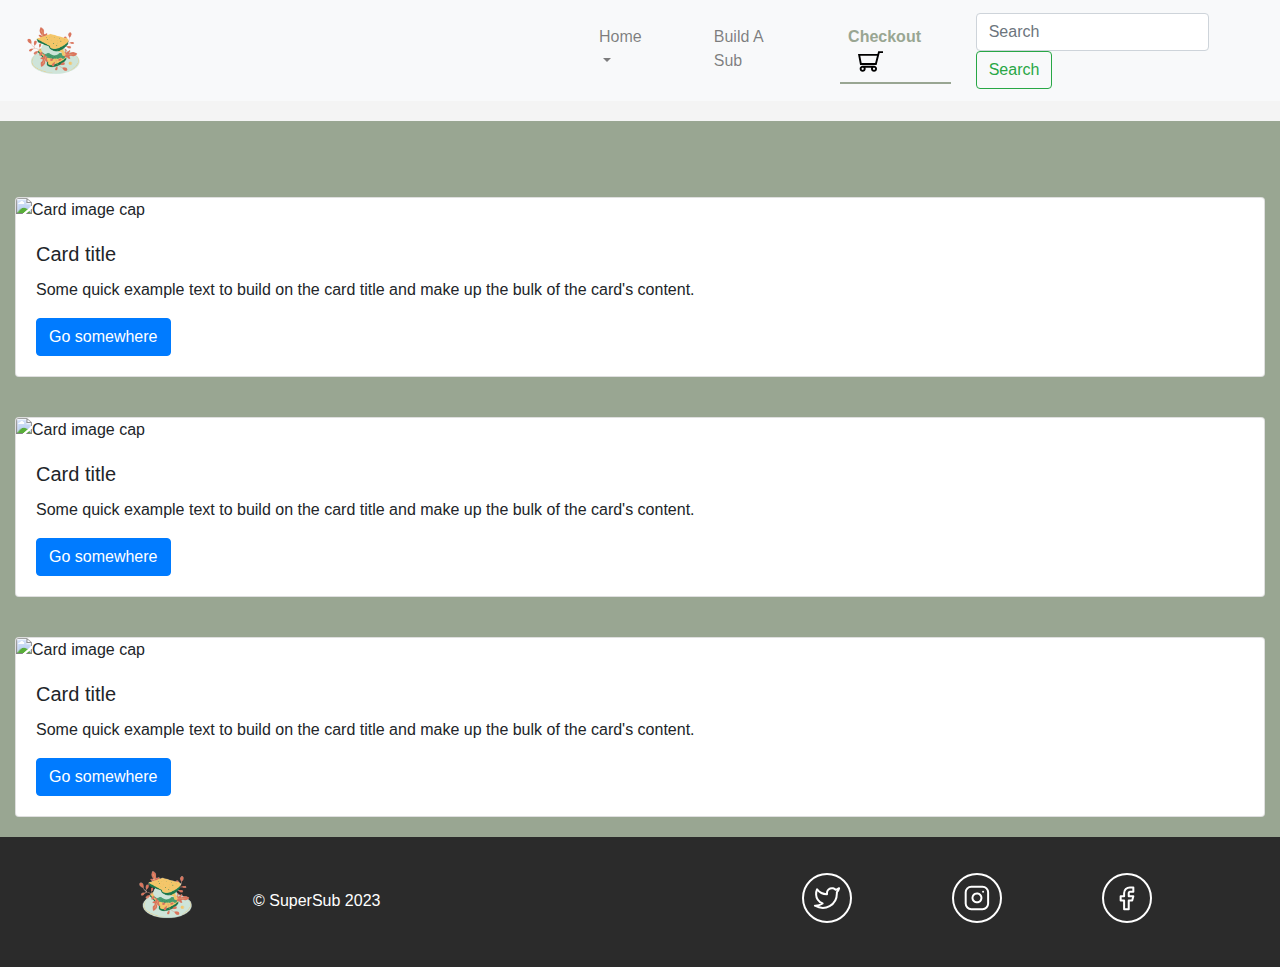
==== pages/checkout.html @ 88208ab3 "update nav" ====
<!doctype html>
<html lang="en">
  <head>
    <!-- Required meta tags -->
    <meta charset="utf-8">
    <meta name="viewport" content="width=device-width, initial-scale=1, shrink-to-fit=no">

    <!--External Links-->
    <!--Fonts-->
    <link rel="preconnect" href="https://fonts.googleapis.com">
    <link rel="preconnect" href="https://fonts.gstatic.com" crossorigin>
    <link href="https://fonts.googleapis.com/css2?family=Lobster&display=swap" rel="stylesheet">
    <link href="https://fonts.googleapis.com/css2?family=Montserrat&display=swap" rel="stylesheet">
    <!-- Bootstrap CSS -->
    <link rel="stylesheet" href="https://cdn.jsdelivr.net/npm/bootstrap@4.0.0/dist/css/bootstrap.min.css" integrity="sha384-Gn5384xqQ1aoWXA+058RXPxPg6fy4IWvTNh0E263XmFcJlSAwiGgFAW/dAiS6JXm" crossorigin="anonymous">

    <!-- Optional JavaScript -->
    <!-- jQuery first, then Popper.js, then Bootstrap JS -->
    <script src="https://code.jquery.com/jquery-3.2.1.slim.min.js" integrity="sha384-KJ3o2DKtIkvYIK3UENzmM7KCkRr/rE9/Qpg6aAZGJwFDMVNA/GpGFF93hXpG5KkN" crossorigin="anonymous"></script>
    <script src="https://cdn.jsdelivr.net/npm/popper.js@1.12.9/dist/umd/popper.min.js" integrity="sha384-ApNbgh9B+Y1QKtv3Rn7W3mgPxhU9K/ScQsAP7hUibX39j7fakFPskvXusvfa0b4Q" crossorigin="anonymous"></script>
    <script src="https://cdn.jsdelivr.net/npm/bootstrap@4.0.0/dist/js/bootstrap.min.js" integrity="sha384-JZR6Spejh4U02d8jOt6vLEHfe/JQGiRRSQQxSfFWpi1MquVdAyjUar5+76PVCmYl" crossorigin="anonymous"></script>

    <!--Internal Links-->
    <link rel="stylesheet" href="../css/checkout.css">
    <script src="../js/checkout.js"></script>
    
    <title>Term 2 Deliverable</title>
  </head>
  <body>
    <nav class="navbar navbar-expand-lg navbar-light bg-light">
      <a class="navbar-brand" href="../index.html">
        <img class="nav-logo" src="../assets/Logo.png" width="75" height="75">
      </a>
      <button class="navbar-toggler" type="button" data-toggle="collapse" data-target="#navbarSupportedContent" aria-controls="navbarSupportedContent" aria-expanded="false" aria-label="Toggle navigation">
        <span class="navbar-toggler-icon"></span>
      </button>
    
      <div class="collapse navbar-collapse" id="navbarSupportedContent">
        <ul class="navbar-nav mr-auto">
          <li class="nav-item dropdown">
              <a class="nav-link dropdown-toggle" href="../index.html" id="navbarDropdown" role="button" data-toggle="dropdown" aria-haspopup="true" aria-expanded="false">
                  Home
                </a>
                <div class="dropdown-menu" aria-labelledby="navbarDropdown">
                  <a class="dropdown-item" href="../index.html #aboutHead">About Us</a>
                  <a class="dropdown-item" href="../index.html #subHead">Subs Of the Month</a>
                  <div class="dropdown-divider"></div>
                  <a class="dropdown-item" href="../index.html #footer">Socials</a>
                </div>
            <!--<a class="nav-link" href="#">Home <span class="sr-only">(current)</span></a>-->
          </li>
          <li class="nav-item">
            <a class="nav-link" href="sub.html">Build A Sub</a>
          </li>
          <li class="nav-item">
            <a class="nav-link active" href="checkout.html">
              Checkout
              <img src="../assets/icons/shopping-cart-outline-svgrepo-com.svg">
            </a>
          </li>
        </ul>
        <form class="form-inline my-2 my-lg-0">
          <input class="form-control mr-sm-2" type="search" placeholder="Search" aria-label="Search">
          <button class="btn btn-outline-success my-2 my-sm-0" type="submit">Search</button>
        </form>
      </div>
    </nav>

      <!--Checkout Section-->
      <div class="container-fluid"> <!--Bootstrap Container-->
        <h1 class="checkout-head">
          Your Order
        </h1>
        <div class="row">
          <div class="col-12">
            <div class="card" style="width: 100%;">
              <img class="card-img-top" src="..." alt="Card image cap">
              <div class="card-body">
                <h5 class="card-title">Card title</h5>
                <p class="card-text">Some quick example text to build on the card title and make up the bulk of the card's content.</p>
                <a href="#" class="btn btn-primary">Go somewhere</a>
              </div>
            </div>
          </div>
        </div>
        <div class="row">
          <div class="col-12">
            <div class="card" style="width: 100%;">
              <img class="card-img-top" src="..." alt="Card image cap">
              <div class="card-body">
                <h5 class="card-title">Card title</h5>
                <p class="card-text">Some quick example text to build on the card title and make up the bulk of the card's content.</p>
                <a href="#" class="btn btn-primary">Go somewhere</a>
              </div>
            </div>
          </div>
        </div>
        <div class="row">
          <div class="col-12">
            <div class="card" style="width: 100%;">
              <img class="card-img-top" src="..." alt="Card image cap">
              <div class="card-body">
                <h5 class="card-title">Card title</h5>
                <p class="card-text">Some quick example text to build on the card title and make up the bulk of the card's content.</p>
                <a href="#" class="btn btn-primary">Go somewhere</a>
              </div>
            </div>
          </div>
        </div>
      </div> <!--Bootstrap Container-->
    

      
      <!--Footer-->
      <footer id="footer">
        <div class="footLogo">
          <img src="../assets/Logo.png" width="75" height="75">
        </div>
        <div class="footCC">
          © SuperSub 2023
        </div>
        <div class="footSocials">
          <div class="social-icon">
            <img src="../assets/icons/facebook_icon.svg">
          </div>
          <div class="social-icon">
            <img src="../assets/icons/instagram_icon.svg">
          </div>
          <div class="social-icon">
            <img src="../assets/icons/twitter_icon.svg">
          </div>
        </div>
      </footer>
    
  </body>
</html>
---- css/checkout.css ----
/*Global Styling*/
body{
    background-color: #f4f4f4;
}

/*nav styling*/
.navbar-brand{
    margin-right: 475px;
}

.active{
    color: #99a692 !important;
    font-weight: bold;
    border-bottom: 2px solid #99a692;
}

.nav-item{
    margin-left: 25px;
    margin-right: 25px;
}

.nav-item:hover{
    font-weight: bold;
    border-bottom: 2px solid #99a692;
}
.nav-item img{
    margin-left: 10px;
}

/*body styling*/
.container-fluid{
background-color: #99a692;
}

.checkout-head{
    margin-top: 20px;
    color: #99a692;
    font-family: 'Lobster', cursive;
}

.card{
    margin-top: 20px;
    margin-bottom: 20px;
}


/*Footer Styling*/
footer{
    width: 100%;
    height: 130px;
    background-color: #2b2b2b;
    padding-left: 10%;
    padding-right: 10%;
    padding-top: 20px;
}


.footLogo{
    float: left;
}

.footCC{
    margin-left: 50px;
    padding-top: 32px;
    color: white;
    float: left;
}

.social-icon{
    float: right;
    padding-top: 16px;
    margin-left: 100px;
}

.social-icon:hover{
    cursor: pointer;
}
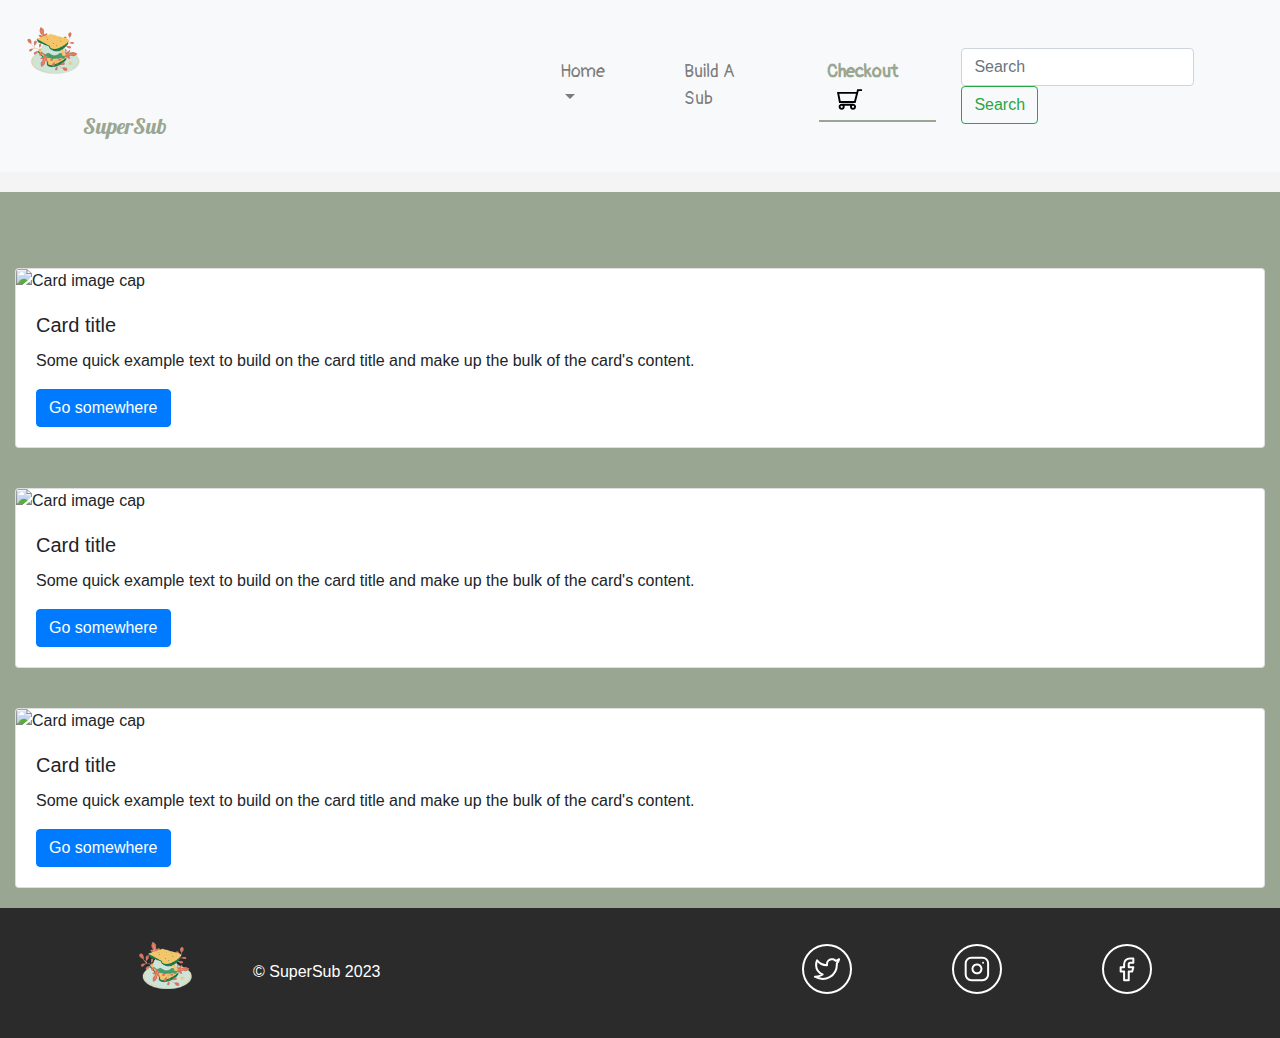
==== commit 89b8a6b3: "update nav" ====
--- a/pages/checkout.html
+++ b/pages/checkout.html
@@ -11,6 +11,7 @@
     <link rel="preconnect" href="https://fonts.gstatic.com" crossorigin>
     <link href="https://fonts.googleapis.com/css2?family=Lobster&display=swap" rel="stylesheet">
     <link href="https://fonts.googleapis.com/css2?family=Montserrat&display=swap" rel="stylesheet">
+    <link href="https://fonts.googleapis.com/css2?family=Pangolin&display=swap" rel="stylesheet">
     <!-- Bootstrap CSS -->
     <link rel="stylesheet" href="https://cdn.jsdelivr.net/npm/bootstrap@4.0.0/dist/css/bootstrap.min.css" integrity="sha384-Gn5384xqQ1aoWXA+058RXPxPg6fy4IWvTNh0E263XmFcJlSAwiGgFAW/dAiS6JXm" crossorigin="anonymous">
 
@@ -30,6 +31,7 @@
     <nav class="navbar navbar-expand-lg navbar-light bg-light">
       <a class="navbar-brand" href="../index.html">
         <img class="nav-logo" src="../assets/Logo.png" width="75" height="75">
+        <p>SuperSub</p>
       </a>
       <button class="navbar-toggler" type="button" data-toggle="collapse" data-target="#navbarSupportedContent" aria-controls="navbarSupportedContent" aria-expanded="false" aria-label="Toggle navigation">
         <span class="navbar-toggler-icon"></span>
@@ -42,6 +44,7 @@
                   Home
                 </a>
                 <div class="dropdown-menu" aria-labelledby="navbarDropdown">
+                  <a class="dropdown-item" href="../index.html">Home</a>
                   <a class="dropdown-item" href="../index.html #aboutHead">About Us</a>
                   <a class="dropdown-item" href="../index.html #subHead">Subs Of the Month</a>
                   <div class="dropdown-divider"></div>
--- a/css/checkout.css
+++ b/css/checkout.css
@@ -5,7 +5,16 @@
 
 /*nav styling*/
 .navbar-brand{
-    margin-right: 475px;
+    margin-right: 360px;
+    float: left;
+}
+
+.navbar-brand p{
+    padding-top: 22px;
+    float: right;
+    font-family: 'Lobster', cursive;
+    font-size: 22px;
+    color: #99a692;
 }
 
 .active{
@@ -17,6 +26,8 @@
 .nav-item{
     margin-left: 25px;
     margin-right: 25px;
+    font-family: 'Pangolin', cursive;
+    font-size: 18px;
 }
 
 .nav-item:hover{
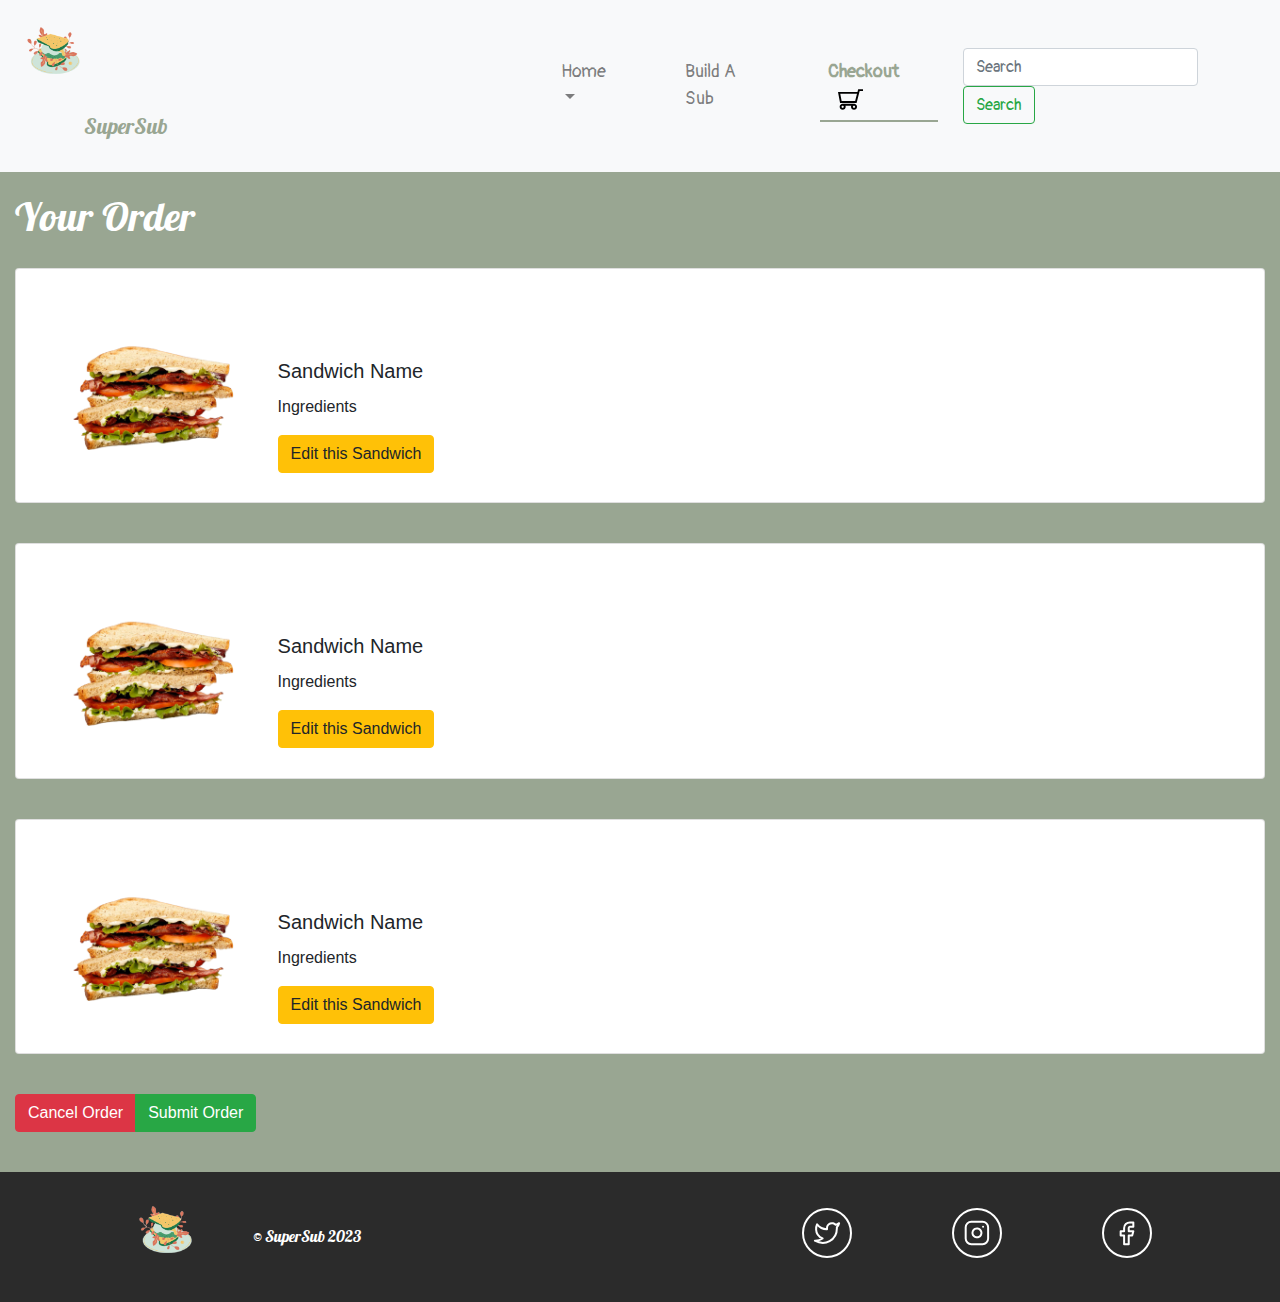
==== commit 1697ab8c: "update checkout page" ====
--- a/pages/checkout.html
+++ b/pages/checkout.html
@@ -77,11 +77,13 @@
         <div class="row">
           <div class="col-12">
             <div class="card" style="width: 100%;">
-              <img class="card-img-top" src="..." alt="Card image cap">
               <div class="card-body">
-                <h5 class="card-title">Card title</h5>
-                <p class="card-text">Some quick example text to build on the card title and make up the bulk of the card's content.</p>
-                <a href="#" class="btn btn-primary">Go somewhere</a>
+                <img class="card-img-top" src="../assets/jumbo/sandwhich header.png" alt="Card image cap">
+                <div class="card-content">
+                <h5 class="card-title">Sandwich Name</h5>
+                <p class="card-text">Ingredients</p>
+                <a href="#" class="btn btn-warning">Edit this Sandwich</a>
+                </div>
               </div>
             </div>
           </div>
@@ -89,11 +91,13 @@
         <div class="row">
           <div class="col-12">
             <div class="card" style="width: 100%;">
-              <img class="card-img-top" src="..." alt="Card image cap">
               <div class="card-body">
-                <h5 class="card-title">Card title</h5>
-                <p class="card-text">Some quick example text to build on the card title and make up the bulk of the card's content.</p>
-                <a href="#" class="btn btn-primary">Go somewhere</a>
+                <img class="card-img-top" src="../assets/jumbo/sandwhich header.png" alt="Card image cap">
+                <div class="card-content">
+                  <h5 class="card-title">Sandwich Name</h5>
+                  <p class="card-text">Ingredients</p>
+                <a href="#" class="btn btn-warning">Edit this Sandwich</a>
+                </div>
               </div>
             </div>
           </div>
@@ -101,15 +105,23 @@
         <div class="row">
           <div class="col-12">
             <div class="card" style="width: 100%;">
-              <img class="card-img-top" src="..." alt="Card image cap">
               <div class="card-body">
-                <h5 class="card-title">Card title</h5>
-                <p class="card-text">Some quick example text to build on the card title and make up the bulk of the card's content.</p>
-                <a href="#" class="btn btn-primary">Go somewhere</a>
+                <img class="card-img-top" src="../assets/jumbo/sandwhich header.png" alt="Card image cap">
+                <div class="card-content">
+                  <h5 class="card-title">Sandwich Name</h5>
+                  <p class="card-text">Ingredients</p>
+                <a href="#" class="btn btn-warning">Edit this Sandwich</a>
+                </div>
               </div>
             </div>
           </div>
         </div>
+
+        <div class="btn-group" role="group" aria-label="Basic example">
+          <button type="button" class="btn btn-danger">Cancel Order</button>
+          <button type="button" class="btn btn-success">Submit Order</button>
+        </div>
+
       </div> <!--Bootstrap Container-->
     
 
--- a/css/checkout.css
+++ b/css/checkout.css
@@ -1,7 +1,3 @@
-/*Global Styling*/
-body{
-    background-color: #f4f4f4;
-}
 
 /*nav styling*/
 .navbar-brand{
@@ -37,6 +33,9 @@
 .nav-item img{
     margin-left: 10px;
 }
+.form-inline{
+    font-family: 'Pangolin', cursive !important;
+}
 
 /*body styling*/
 .container-fluid{
@@ -44,8 +43,8 @@
 }
 
 .checkout-head{
-    margin-top: 20px;
-    color: #99a692;
+    padding-top: 20px;
+    color: white;
     font-family: 'Lobster', cursive;
 }
 
@@ -54,6 +53,21 @@
     margin-bottom: 20px;
 }
 
+.card-body img{
+    width: 20%;
+    float: left;
+}
+
+.card-content{
+    width: 80%;
+    padding-top: 70px;
+    float: right;
+}
+
+.btn-group{
+    margin-top: 20px;
+    margin-bottom: 40px;
+}
 
 /*Footer Styling*/
 footer{
@@ -73,6 +87,7 @@
 .footCC{
     margin-left: 50px;
     padding-top: 32px;
+    font-family: 'Lobster', cursive;
     color: white;
     float: left;
 }
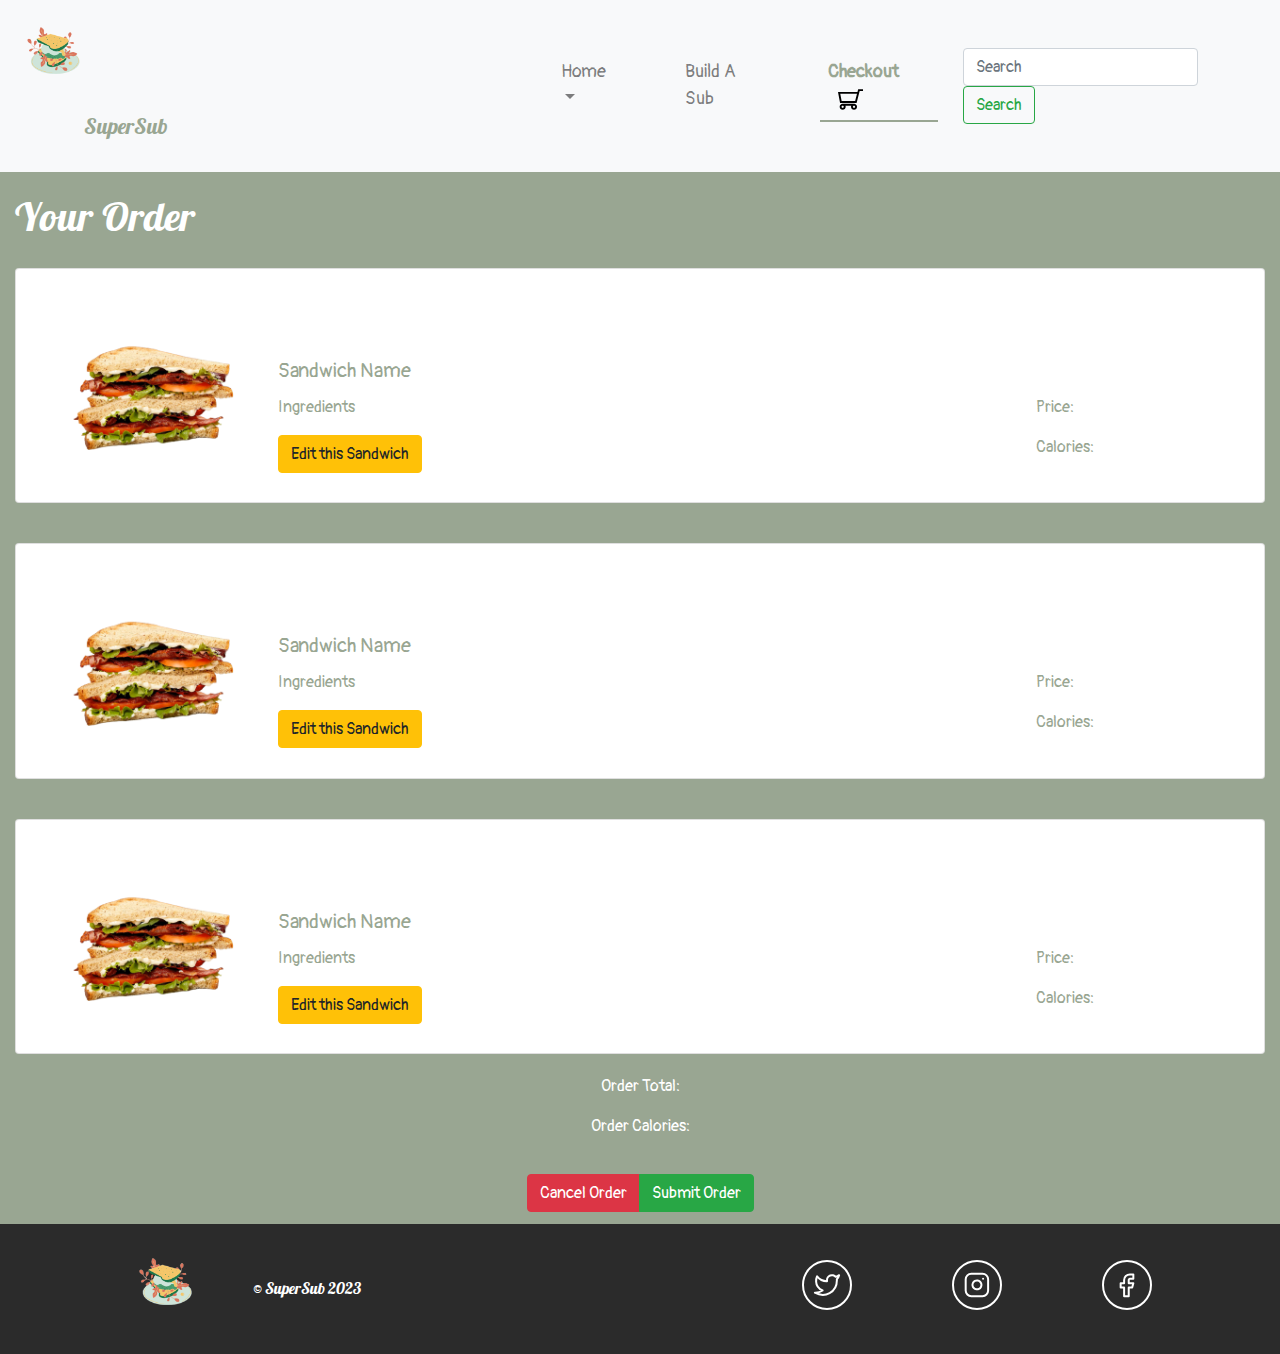
==== commit 7fb2afc0: "update whole site" ====
--- a/pages/checkout.html
+++ b/pages/checkout.html
@@ -83,6 +83,10 @@
                 <h5 class="card-title">Sandwich Name</h5>
                 <p class="card-text">Ingredients</p>
                 <a href="#" class="btn btn-warning">Edit this Sandwich</a>
+                <div class="card-details">
+                  <p>Price:</p>
+                  <p>Calories:</p>
+                </div>
                 </div>
               </div>
             </div>
@@ -97,6 +101,10 @@
                   <h5 class="card-title">Sandwich Name</h5>
                   <p class="card-text">Ingredients</p>
                 <a href="#" class="btn btn-warning">Edit this Sandwich</a>
+                <div class="card-details">
+                  <p>Price:</p>
+                  <p>Calories:</p>
+                </div>
                 </div>
               </div>
             </div>
@@ -111,15 +119,33 @@
                   <h5 class="card-title">Sandwich Name</h5>
                   <p class="card-text">Ingredients</p>
                 <a href="#" class="btn btn-warning">Edit this Sandwich</a>
+                <div class="card-details">
+                  <p>Price:</p>
+                  <p>Calories:</p>
+                </div>
                 </div>
               </div>
             </div>
           </div>
         </div>
 
-        <div class="btn-group" role="group" aria-label="Basic example">
-          <button type="button" class="btn btn-danger">Cancel Order</button>
-          <button type="button" class="btn btn-success">Submit Order</button>
+        <div class="row">
+          <div class="col-12">
+            <div class="checkout-final">
+              <div class="final-details">
+                <p>
+                  Order Total:
+                </p>
+                <p>
+                  Order Calories:
+                </p>
+              </div>
+              <div class="btn-group" role="group" aria-label="Basic example">
+                <button type="button" class="btn btn-danger">Cancel Order</button>
+                <button type="button" class="btn btn-success">Submit Order</button>
+              </div>
+            </div>
+          </div>
         </div>
 
       </div> <!--Bootstrap Container-->
--- a/css/checkout.css
+++ b/css/checkout.css
@@ -51,6 +51,8 @@
 .card{
     margin-top: 20px;
     margin-bottom: 20px;
+    font-family: 'Pangolin', cursive !important;
+    color: #99a692;
 }
 
 .card-body img{
@@ -64,9 +66,28 @@
     float: right;
 }
 
+.card-details{
+    margin-right: 150px;
+    margin-top: -40px;
+    float: right;
+}
+
+.checkout-final{
+    width: 100%;
+    height: 150px;
+    text-align: center;
+    float: right;
+}
+
+.final-details{
+    font-family: 'Pangolin', cursive;
+    color: white;
+}
+
 .btn-group{
     margin-top: 20px;
     margin-bottom: 40px;
+    font-family: 'Pangolin', cursive;
 }
 
 /*Footer Styling*/
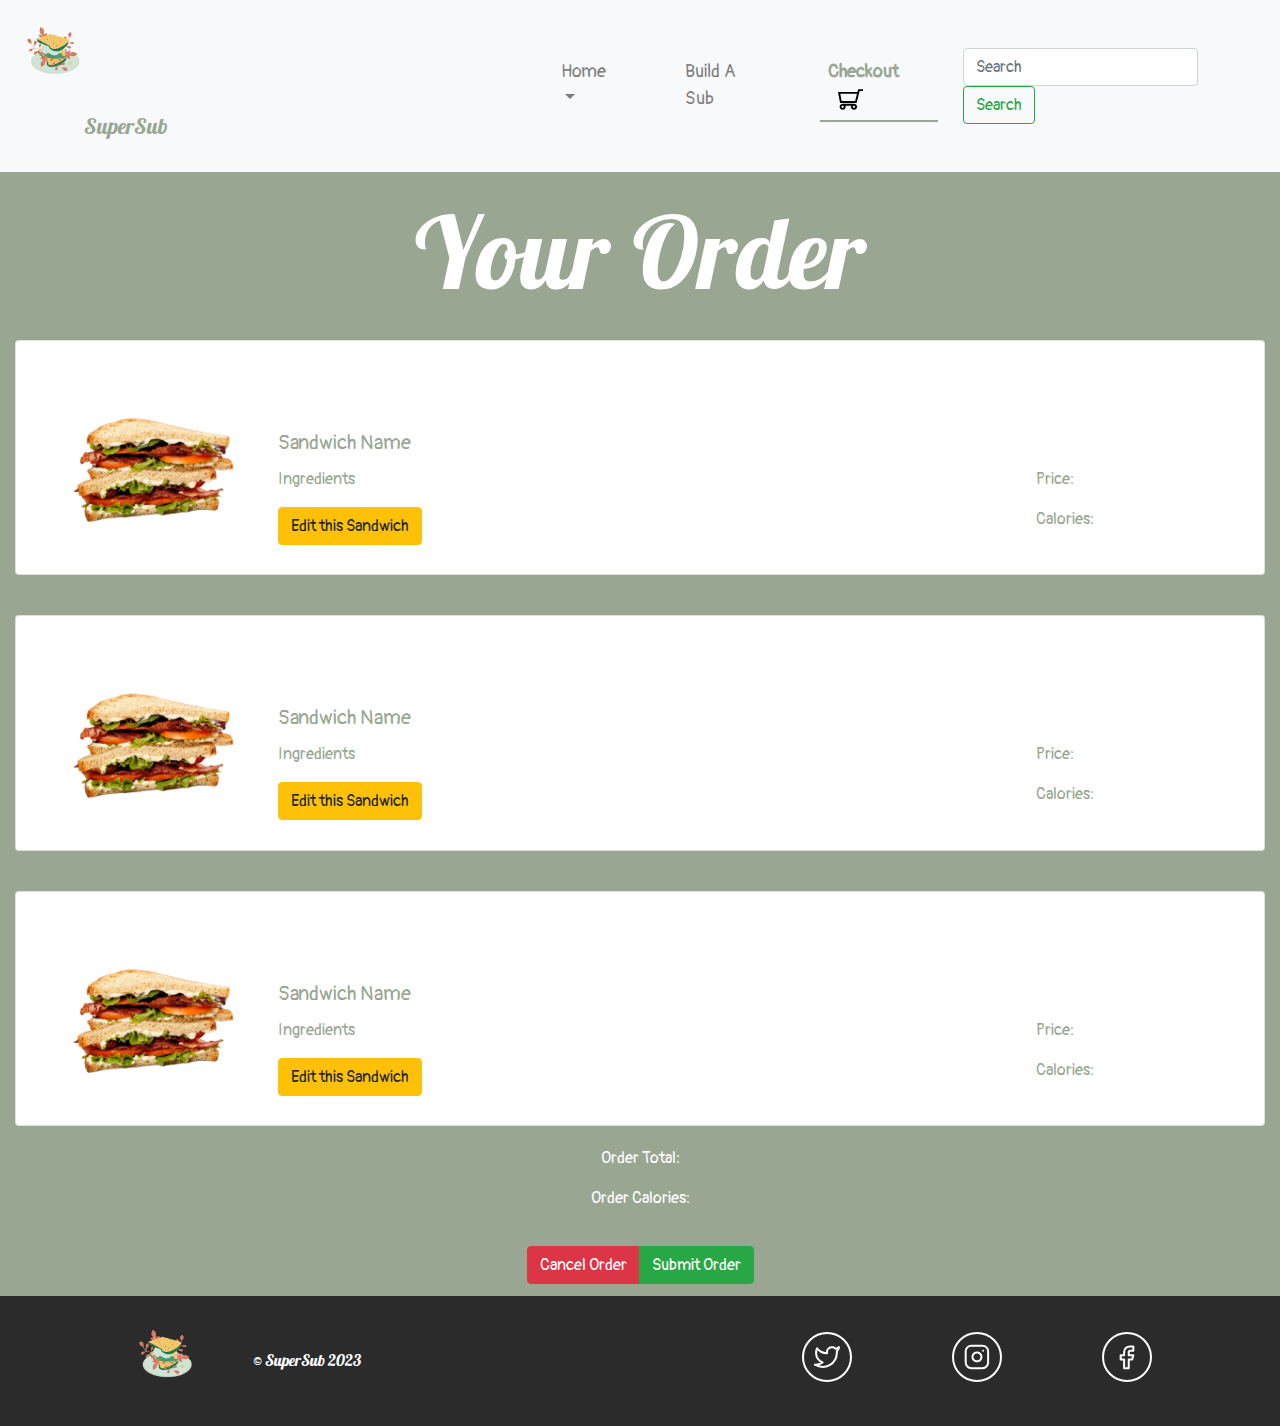
==== commit 1eae7723: "add footer links" ====
--- a/pages/checkout.html
+++ b/pages/checkout.html
@@ -162,13 +162,19 @@
         </div>
         <div class="footSocials">
           <div class="social-icon">
-            <img src="../assets/icons/facebook_icon.svg">
+            <a href="https://www.facebook.com/theopenwindow/">
+              <img src="../assets/icons/facebook_icon.svg">
+            </a>
           </div>
           <div class="social-icon">
-            <img src="../assets/icons/instagram_icon.svg">
+            <a href="https://www.instagram.com/openwindowinstitute/">
+              <img src="../assets/icons/instagram_icon.svg">
+            </a>
           </div>
           <div class="social-icon">
-            <img src="../assets/icons/twitter_icon.svg">
+            <a href="https://twitter.com/open_window_?ref_src=twsrc%5Egoogle%7Ctwcamp%5Eserp%7Ctwgr%5Eauthor">
+              <img src="../assets/icons/twitter_icon.svg">
+            </a>
           </div>
         </div>
       </footer>
--- a/css/checkout.css
+++ b/css/checkout.css
@@ -46,6 +46,8 @@
     padding-top: 20px;
     color: white;
     font-family: 'Lobster', cursive;
+    font-size: 100px;
+    text-align: center;
 }
 
 .card{
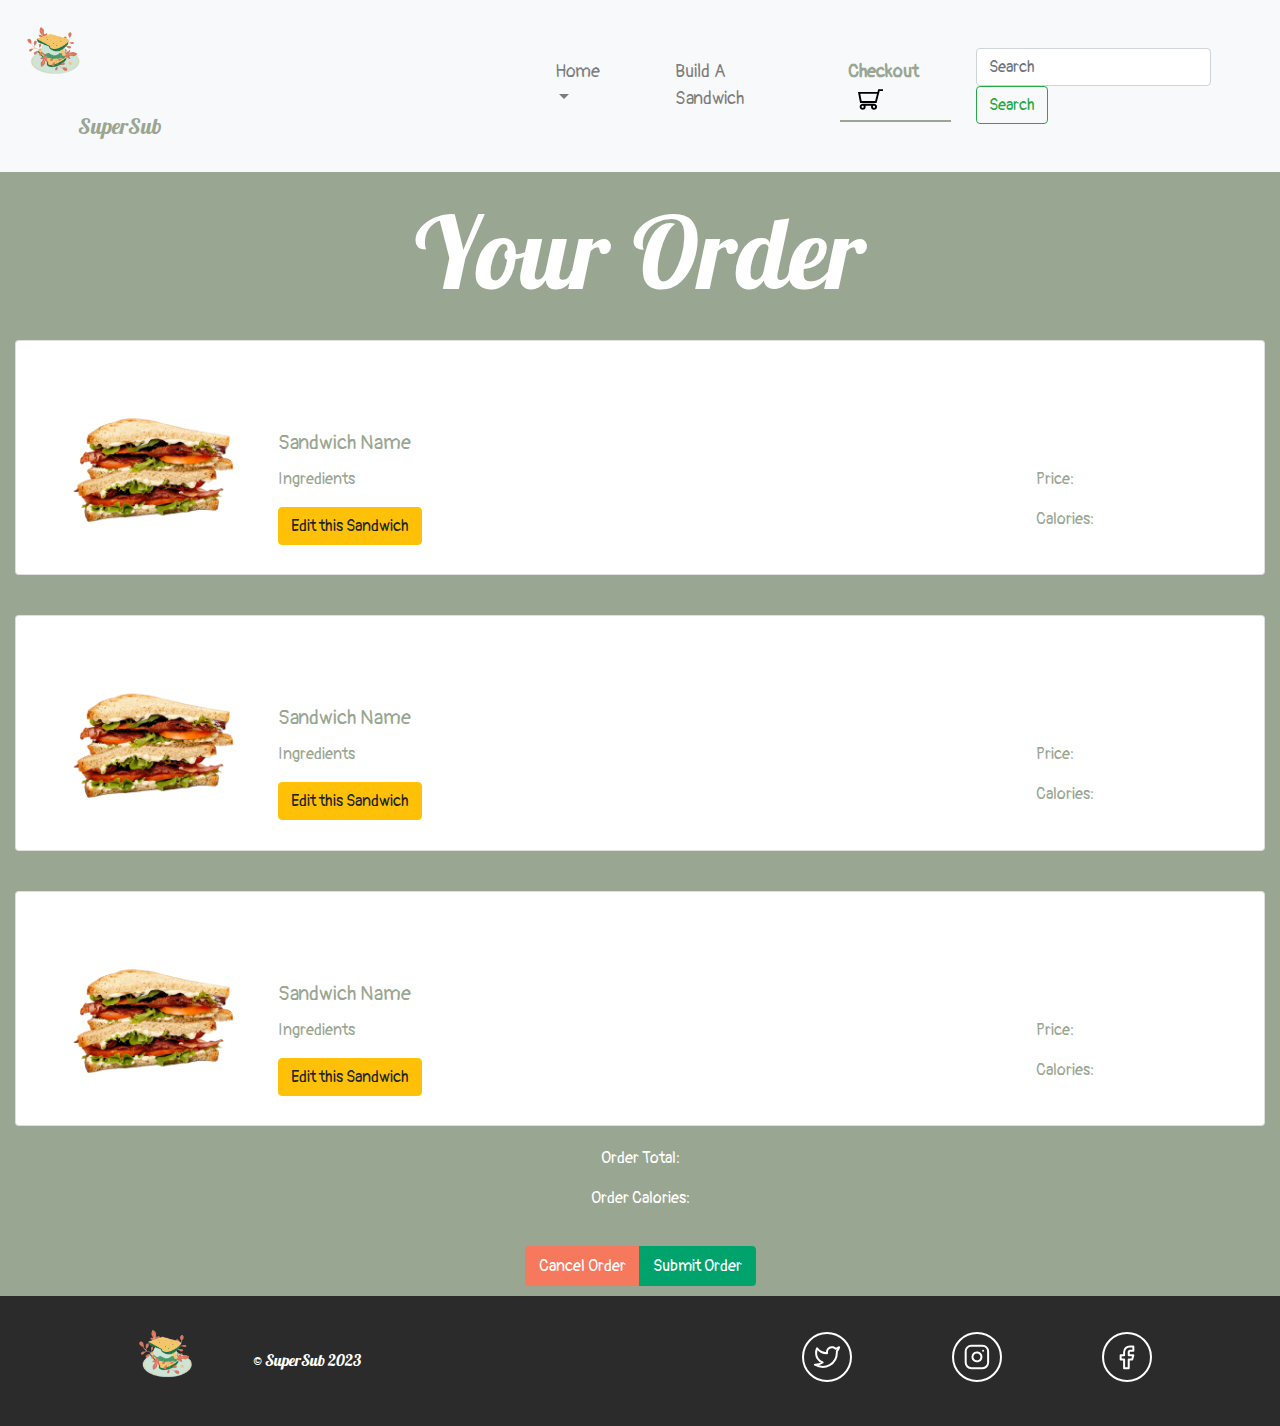
==== commit 1e31d941: "update global nav" ====
--- a/pages/checkout.html
+++ b/pages/checkout.html
@@ -53,7 +53,7 @@
             <!--<a class="nav-link" href="#">Home <span class="sr-only">(current)</span></a>-->
           </li>
           <li class="nav-item">
-            <a class="nav-link" href="sub.html">Build A Sub</a>
+            <a class="nav-link" href="sub.html">Build A Sandwich</a>
           </li>
           <li class="nav-item">
             <a class="nav-link active" href="checkout.html">
--- a/css/checkout.css
+++ b/css/checkout.css
@@ -92,6 +92,27 @@
     font-family: 'Pangolin', cursive;
 }
 
+.btn-danger{
+    background-color: #F6785D;
+    border: 2px solid #F6785D;
+}
+
+.btn-danger:hover{
+    background-color: #c4604a;
+    border: #c4604a;
+}
+
+
+.btn-success{
+    background-color: #00A36C;
+    border: 2px solid #00A36C;
+}
+
+.btn-success:hover{
+    background-color: #008256;
+    border: 2px solid #008256;
+}
+
 /*Footer Styling*/
 footer{
     width: 100%;
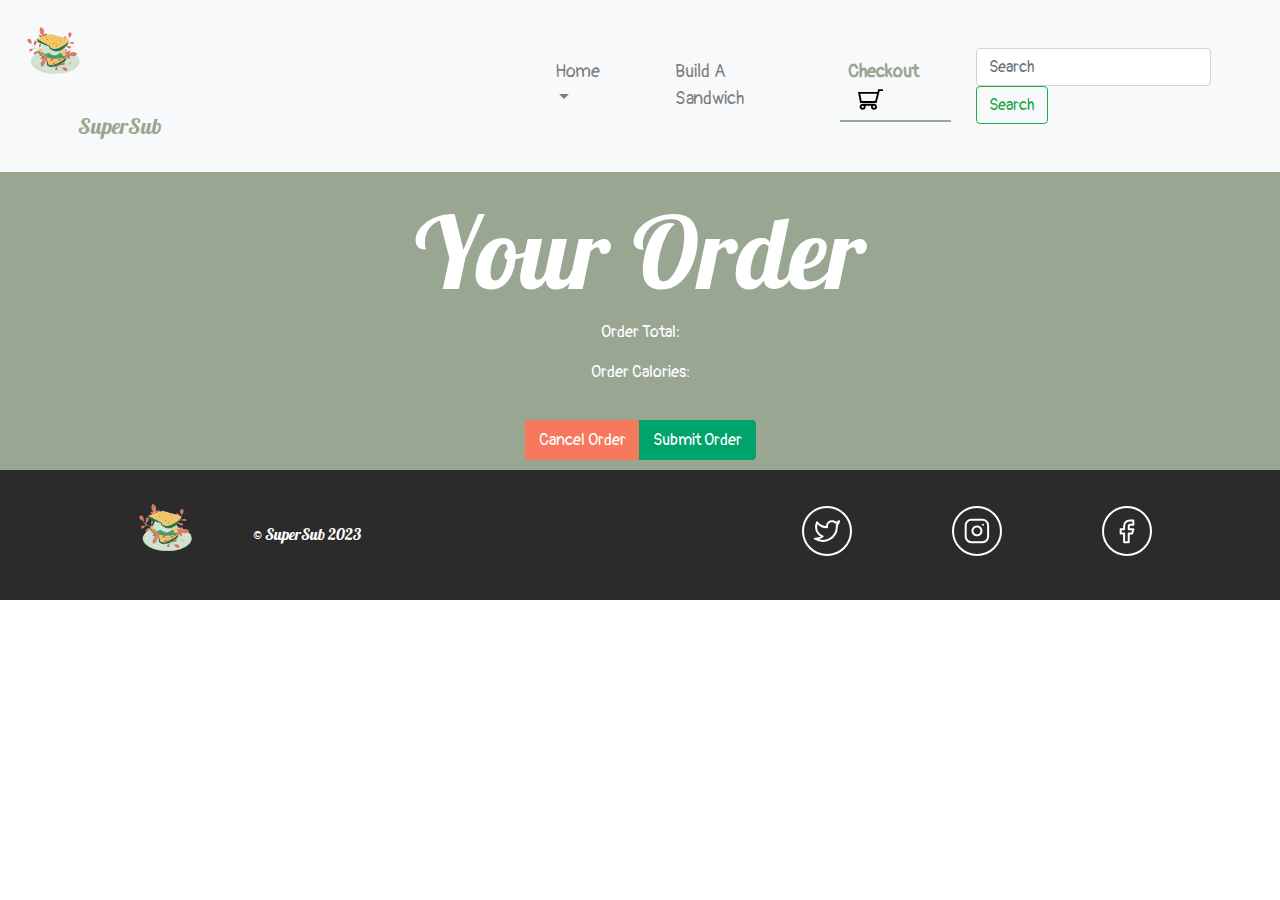
==== commit 3bb677aa: "add local storage" ====
--- a/pages/checkout.html
+++ b/pages/checkout.html
@@ -27,7 +27,7 @@
     
     <title>Term 2 Deliverable</title>
   </head>
-  <body>
+  <body onload="displayOrderCheckout()">
     <nav class="navbar navbar-expand-lg navbar-light bg-light">
       <a class="navbar-brand" href="../index.html">
         <img class="nav-logo" src="../assets/Logo.png" width="75" height="75">
@@ -74,75 +74,26 @@
         <h1 class="checkout-head">
           Your Order
         </h1>
-        <div class="row">
-          <div class="col-12">
-            <div class="card" style="width: 100%;">
-              <div class="card-body">
-                <img class="card-img-top" src="../assets/jumbo/sandwhich header.png" alt="Card image cap">
-                <div class="card-content">
-                <h5 class="card-title">Sandwich Name</h5>
-                <p class="card-text">Ingredients</p>
-                <a href="#" class="btn btn-warning">Edit this Sandwich</a>
-                <div class="card-details">
-                  <p>Price:</p>
-                  <p>Calories:</p>
-                </div>
-                </div>
-              </div>
-            </div>
-          </div>
+        <div class="container" id="orderField">
+          
+          
+  
+          
         </div>
-        <div class="row">
-          <div class="col-12">
-            <div class="card" style="width: 100%;">
-              <div class="card-body">
-                <img class="card-img-top" src="../assets/jumbo/sandwhich header.png" alt="Card image cap">
-                <div class="card-content">
-                  <h5 class="card-title">Sandwich Name</h5>
-                  <p class="card-text">Ingredients</p>
-                <a href="#" class="btn btn-warning">Edit this Sandwich</a>
-                <div class="card-details">
-                  <p>Price:</p>
-                  <p>Calories:</p>
-                </div>
-                </div>
-              </div>
-            </div>
-          </div>
-        </div>
-        <div class="row">
-          <div class="col-12">
-            <div class="card" style="width: 100%;">
-              <div class="card-body">
-                <img class="card-img-top" src="../assets/jumbo/sandwhich header.png" alt="Card image cap">
-                <div class="card-content">
-                  <h5 class="card-title">Sandwich Name</h5>
-                  <p class="card-text">Ingredients</p>
-                <a href="#" class="btn btn-warning">Edit this Sandwich</a>
-                <div class="card-details">
-                  <p>Price:</p>
-                  <p>Calories:</p>
-                </div>
-                </div>
-              </div>
-            </div>
-          </div>
-        </div>
-
         <div class="row">
           <div class="col-12">
             <div class="checkout-final">
               <div class="final-details">
-                <p>
+                <p id="finalPrice">
                   Order Total:
                 </p>
-                <p>
+                <p id="finalCal">
                   Order Calories:
                 </p>
               </div>
               <div class="btn-group" role="group" aria-label="Basic example">
                 <button type="button" class="btn btn-danger">Cancel Order</button>
-                <button type="button" class="btn btn-success">Submit Order</button>
+                <button type="button" class="btn btn-success" onclick="returnDefault">Submit Order</button>
               </div>
             </div>
           </div>
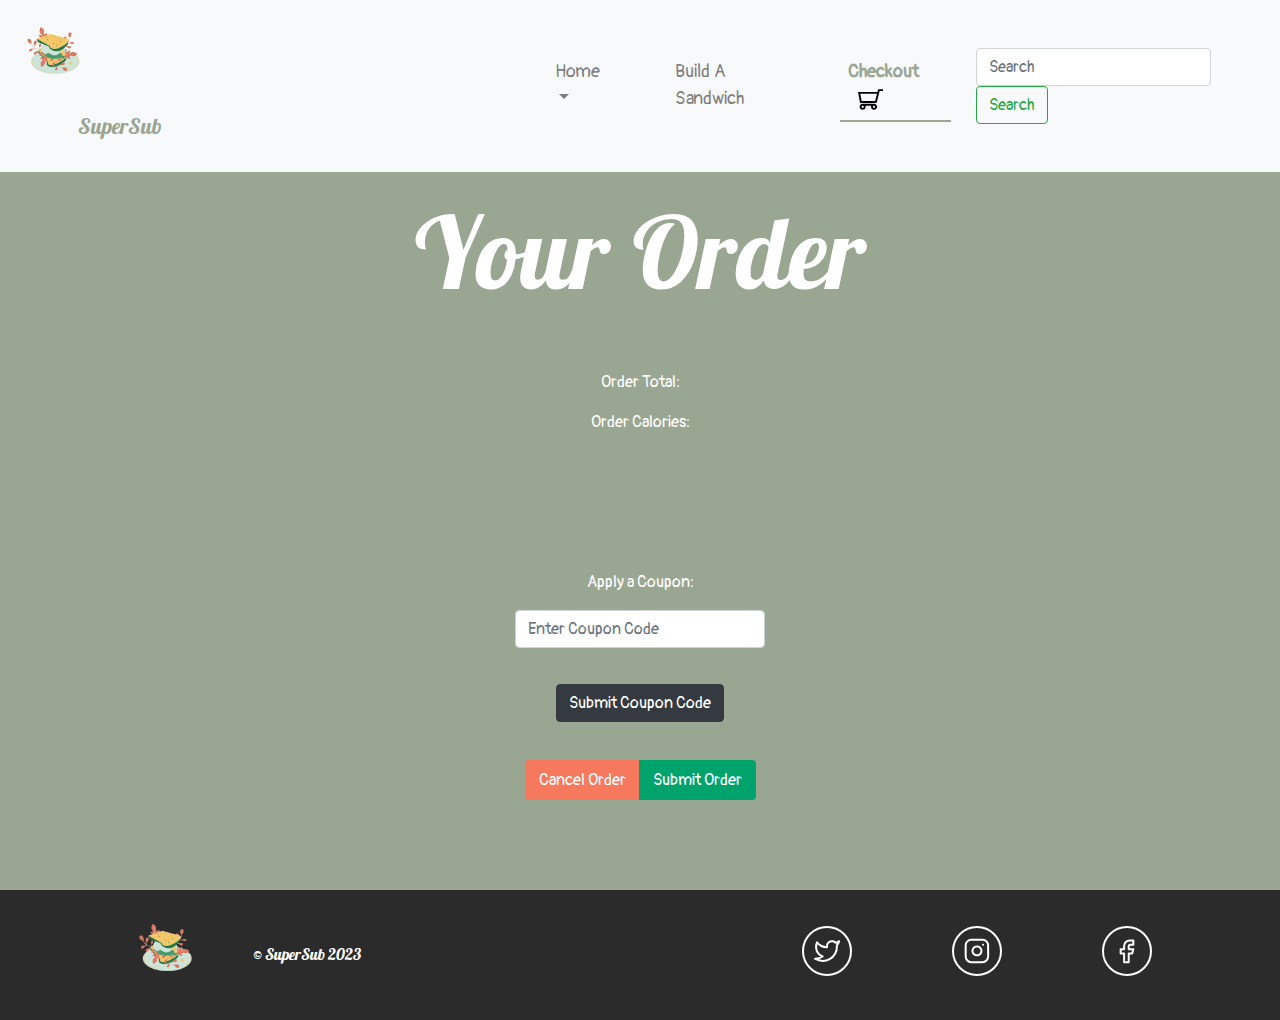
==== commit 80f2ad19: "add coupon code function" ====
--- a/pages/checkout.html
+++ b/pages/checkout.html
@@ -80,6 +80,7 @@
   
           
         </div>
+
         <div class="row">
           <div class="col-12">
             <div class="checkout-final">
@@ -91,9 +92,33 @@
                   Order Calories:
                 </p>
               </div>
-              <div class="btn-group" role="group" aria-label="Basic example">
+            </div>
+          </div>
+        </div>
+
+
+        <div class="row">
+          <div class="col-12">
+            <div class="coupon">
+              <p>
+                Apply a Coupon:
+              </p>
+              <form>
+                <div class="form-group">
+                  <input type="text" class="form-control" id="couponInput" placeholder="Enter Coupon Code">
+                </div>
+                <button type="button" class="btn btn-dark coupon-button" onclick="updatePrice()">Submit Coupon Code</button>
+              </form>
+            </div>
+          </div>
+        </div>
+        
+        <div class="row">
+          <div class="col-12">
+            <div class="button-group">
+              <div class="btn-group final-buttons" role="group" aria-label="Basic example">
                 <button type="button" class="btn btn-danger">Cancel Order</button>
-                <button type="button" class="btn btn-success" onclick="returnDefault">Submit Order</button>
+                <button type="button" class="btn btn-success" onclick="returnDefault()">Submit Order</button>
               </div>
             </div>
           </div>
@@ -104,7 +129,7 @@
 
       
       <!--Footer-->
-      <footer id="footer">
+      <footer class="footer" id="footer">
         <div class="footLogo">
           <img src="../assets/Logo.png" width="75" height="75">
         </div>
--- a/css/checkout.css
+++ b/css/checkout.css
@@ -84,6 +84,7 @@
 .final-details{
     font-family: 'Pangolin', cursive;
     color: white;
+    margin-top: 50px;
 }
 
 .btn-group{
@@ -113,6 +114,31 @@
     border: 2px solid #008256;
 }
 
+
+/*Discount section*/
+.coupon{
+    width: 60%;
+    height: 120px;
+    padding-left: 40%;
+    margin-top: 100px;
+    text-align: center;
+    color: #ffffff;
+    font-family: 'Pangolin', cursive;
+}
+
+.coupon-button{
+    margin-top: 20px;
+}
+
+
+.button-group{
+    text-align: center;
+    margin-top: 50px;
+    margin-bottom: 50px;
+}
+
+
+
 /*Footer Styling*/
 footer{
     width: 100%;
@@ -122,6 +148,7 @@
     padding-right: 10%;
     padding-top: 20px;
 }
+
 
 
 .footLogo{
